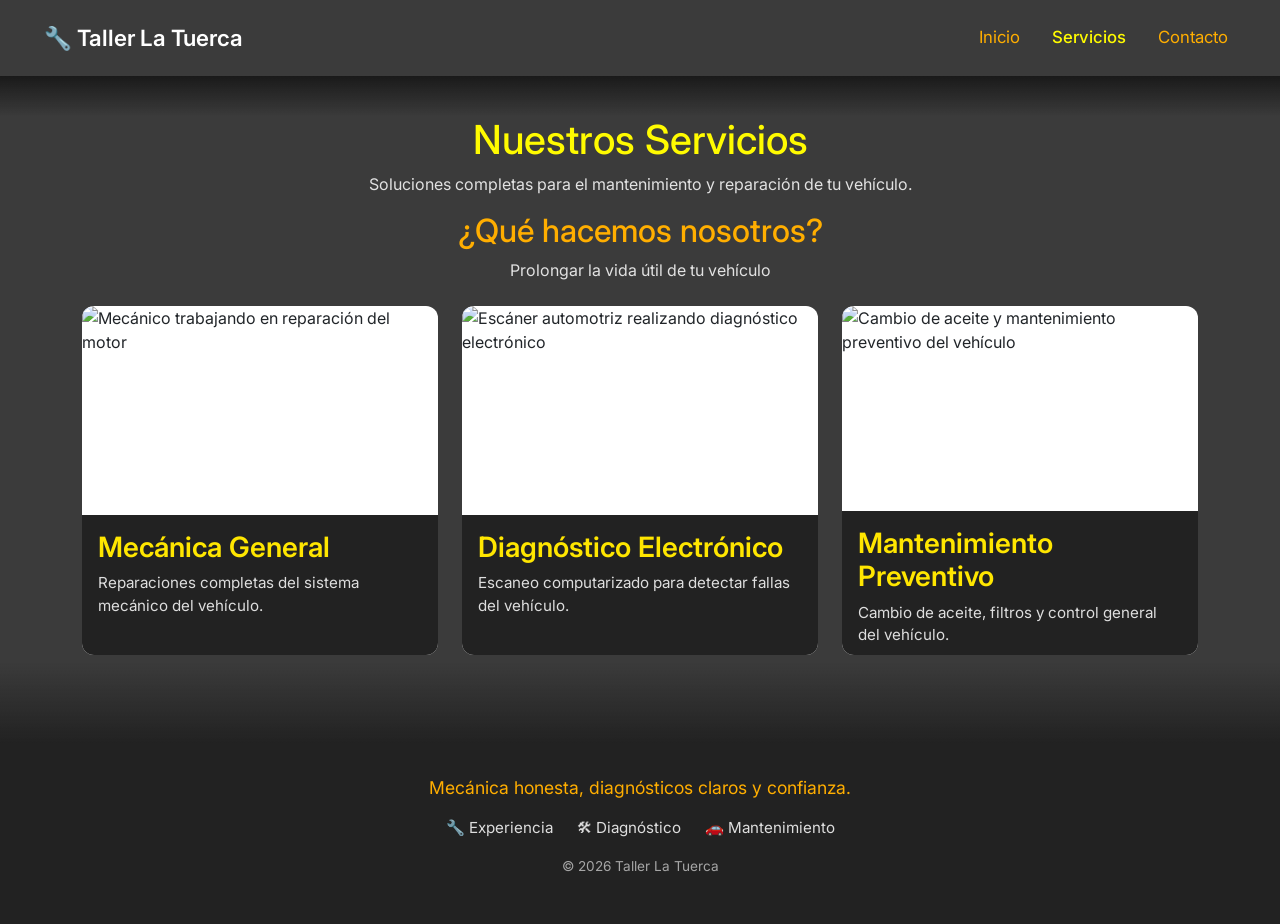
==== Servicios.html @ 04a1a287 "Proyecto Modulo 1 completo" ====
<!doctype html>
<html lang="en">
  <head>
    <meta charset="UTF-8" />
    <meta name="viewport" content="width=device-width, initial-scale=1.0" />
    <link rel="preconnect" href="https://fonts.googleapis.com" />
    <link rel="preconnect" href="https://fonts.gstatic.com" crossorigin />
    <link
      href="https://fonts.googleapis.com/css2?family=Inter:ital,opsz,wght@0,14..32,100..900;1,14..32,100..900&display=swap"
      rel="stylesheet"
    />
    <link
      href="https://cdn.jsdelivr.net/npm/bootstrap@5.3.8/dist/css/bootstrap.min.css"
      rel="stylesheet"
      integrity="sha384-sRIl4kxILFvY47J16cr9ZwB07vP4J8+LH7qKQnuqkuIAvNWLzeN8tE5YBujZqJLB"
      crossorigin="anonymous"
    />
    <link rel="stylesheet" href="./style.css" />
    <title>ServiciosTallerTuerca</title>
  </head>
  <body>
    <header>
      <nav class="navbar navbar-expand-lg navbar-dark custom-navbar">
        <div class="container-fluid">
          <a class="navbar-brand" href="./index.html">🔧 Taller La Tuerca</a>
          <button
            class="navbar-toggler"
            type="button"
            data-bs-toggle="collapse"
            data-bs-target="#navbarNav"
          >
            <span class="navbar-toggler-icon"></span>
          </button>
          <div class="collapse navbar-collapse" id="navbarNav">
            <ul class="navbar-nav ms-auto">
              <li class="nav-item">
                <a class="nav-link" href="./index.html">Inicio</a>
              </li>
              <li class="nav-item">
                <a class="nav-link active" href="./Servicios.html">Servicios</a>
              </li>
              <li class="nav-item">
                <a class="nav-link" href="./Contacto.html">Contacto</a>
              </li>
            </ul>
          </div>
        </div>
      </nav>
    </header>
    <main class="main-servicios">
      <section
        class="hero-servicios text-center text-white d-flex align-items-center"
      >
        <div class="container">
          <h1>Nuestros Servicios</h1>
          <p>
            Soluciones completas para el mantenimiento y reparación de tu
            vehículo.
          </p>
        </div>
      </section>
      <section>
        <div class="container">
          <div class="text-center mb-5">
            <h2>¿Qué hacemos nosotros?</h2>
            <p>Prolongar la vida útil de tu vehículo</p>
          </div>
          <!-- GRID SERVICIOS -->
          <div class="row g-4">
            <!-- SERVICIO 1 -->
            <div class="col-md-4">
              <section class="card servicio-card">
                <img
                  src="/Materiales/gettyimages-638409178-612x612.jpg"
                  class="card-img-top img-fluid"
                  alt="Mecánico trabajando en reparación del motor"
                  loading="lazy"
                  decoding="async"
                />
                <div class="card-body">
                  <h3 class="card-title">Mecánica General</h3>
                  <p class="card-text">
                    Reparaciones completas del sistema mecánico del vehículo.
                  </p>
                </div>
              </section>
            </div>
            <!-- SERVICIO 2 -->
            <div class="col-md-4">
              <section class="card h-100">
                <img
                  src="/Materiales/D_Q_NP_2X_909246-MLA84755002087_052025-V.jpg"
                  class="card-img-top img-fluid"
                  alt="Escáner automotriz realizando diagnóstico electrónico"
                  loading="lazy"
                  decoding="async"
                />
                <div class="card-body">
                  <h3 class="card-title">Diagnóstico Electrónico</h3>
                  <p class="card-text">
                    Escaneo computarizado para detectar fallas del vehículo.
                  </p>
                </div>
              </section>
            </div>
            <!-- SERVICIO 3 -->
            <div class="col-md-4">
              <section class="card h-100">
                <img
                  src="/Materiales/97d45e1995abc46eea6cfe8cf5016e6e_L.jpg"
                  class="card-img-top img-fluid"
                  alt="Cambio de aceite y mantenimiento preventivo del vehículo"
                  loading="lazy"
                  decoding="async"
                />
                <div class="card-body">
                  <h3 class="card-title">Mantenimiento Preventivo</h3>
                  <p class="card-text">
                    Cambio de aceite, filtros y control general del vehículo.
                  </p>
                </div>
              </section>
            </div>
          </div>
        </div>
      </section>
    </main>
    <footer class="footer">
      <div class="container text-center">
        <p class="footer-slogan">
          Mecánica honesta, diagnósticos claros y confianza.
        </p>
        <div class="footer-icons">
          <span>🔧 Experiencia</span>
          <span>🛠 Diagnóstico</span>
          <span>🚗 Mantenimiento</span>
        </div>
        <p class="footer-copy">© 2026 Taller La Tuerca</p>
      </div>
    </footer>
    <script
      src="https://cdn.jsdelivr.net/npm/bootstrap@5.3.8/dist/js/bootstrap.bundle.min.js"
      integrity="sha384-FKyoEForCGlyvwx9Hj09JcYn3nv7wiPVlz7YYwJrWVcXK/BmnVDxM+D2scQbITxI"
      crossorigin="anonymous"
    ></script>
  </body>
</html>
---- style.css ----
* {
  box-sizing: border-box;
}
body {
  font-family: "Inter", sans-serif;
  margin: 0;
  background-color: var(--color-fondo-oscuro);
  color: var(--color-texto);
}
:root {
  --color-primario: #ffae00;
  --color-primario-hover: #ffe600;
  --color-secundario: #1a1a1a;
  --color-acento: #fffb00;
  --color-texto: #2c2c2c;
  --color-fondo-claro: #3b3b3b;
  --color-fondo-oscuro: #222222;
}
/***** Main y Footer *****/

main {
  position: relative;
  background-color: var(--color-fondo-claro);
}

main::before {
  content: "";
  position: absolute;
  top: 0;
  left: 0;
  width: 100%;
  height: 40px;

  background: linear-gradient(
    to top,
    rgba(0, 0, 0, 0),
    var(--color-secundario)
  );

  pointer-events: none;
  z-index: 1;
}

main::after {
  content: "";
  position: absolute;
  left: 0;
  bottom: 0;
  width: 100%;
  height: 80px;

  background: linear-gradient(
    to bottom,
    rgba(0, 0, 0, 0),
    var(--color-fondo-oscuro)
  );

  pointer-events: none;
  z-index: 1;
}

footer {
  position: relative;
  z-index: 2;
}

/***** Nav *****/
.navbar {
  padding: 1rem 2rem;
  min-height: 70px;
}

.custom-navbar {
  background-color: var(--color-fondo-claro);
}

.navbar-brand {
  font-size: 1.4rem;
  font-weight: 600;
}

.navbar-nav .nav-link {
  font-size: 1.05rem;
  margin-left: 1rem;
  color: var(--color-primario);
  transition: color 0.2s ease;
}

.navbar-nav .nav-link:hover {
  color: var(--color-primario-hover);
}

.navbar-nav .nav-link.active {
  color: var(--color-acento);
  font-weight: 500;
}
/* Mobile */
@media (max-width: 768px) {
  .navbar {
    padding: 0.5rem 1rem;
  }

  .navbar-brand {
    font-size: 1.1rem;
  }

  .navbar-nav .nav-link {
    padding: 0.5rem 0;
    font-size: 1rem;
  }
}
/***** Hero *****/
.hero {
  position: relative;
  background-image: url("/Materiales/pngtree-close-up-view-of-a-classic-car-engine-in-workshop-with-image_20394588.webp");
  background-size: cover;
  background-position: center;
  height: 70vh;
  overflow: hidden;
  display: flex;
  align-items: center;
  justify-content: center;
  animation: fadeHero 1.2s ease-out forwards;
}

.hero::before {
  content: "";
  position: absolute;
  inset: 0;
  background-image: inherit;
  background-size: cover;
  background-position: center;
  filter: blur(4px);
  transform: scale(1.05);
  z-index: 1;
}
.hero::after {
  content: "";
  position: absolute;
  inset: 0;

  background: linear-gradient(
    180deg,
    rgba(0, 0, 0, 0.55) 0%,
    rgba(0, 0, 0, 0.55) 70%,
    var(--color-fondo-oscuro) 100%
  );

  z-index: 2;
}

.hero-content {
  position: relative;
  z-index: 3;
  color: #fff;
  text-align: center;
  max-width: 800px;
  padding: 1rem;
}
.hero h1 {
  font-size: 3rem;
  color: var(--color-primario);
}

.hero h2 {
  font-size: 1.5rem;
  color: var(--color-acento);
}

.hero p {
  font-size: 1.1rem;
  color: rgba(255, 255, 255, 0.9);
}
/***** Celular Hero Content *****/
@media (max-width: 768px) {
  .hero {
    height: 60vh;
  }
}

@media (max-width: 576px) {
  .hero {
    height: 55vh;
  }

  .hero h1 {
    font-size: 2.2rem;
  }

  .hero h2 {
    font-size: 1.2rem;
  }

  .hero p {
    font-size: 1rem;
  }
}
section {
  scroll-margin-top: 80pxad;
}
/***** Hero Animacion *****/
@keyframes fadeHero {
  from {
    opacity: 0;
    filter: blur(6px);
  }
  to {
    opacity: 1;
    filter: blur(0);
  }
}

/***** Footer *****/
.footer {
  background-color: var(--color-fondo-oscuro);
  color: rgba(255, 255, 255, 0.85);
  padding: 2rem 1rem;
}

.footer-slogan {
  color: var(--color-primario);
  font-size: 1.1rem;
  margin-bottom: 1rem;
}

.footer-icons {
  display: flex;
  justify-content: center;
  gap: 1.5rem;
  font-size: 0.95rem;
  margin-bottom: 1rem;
}

.footer-copy {
  font-size: 0.85rem;
  opacity: 0.7;
}
/***** Seccion de Servicios *****/
.main-servicios {
  background-color: var(--color-fondo-claro);
  padding: 4rem 0;
  min-height: 70vh;
}

.main-servicios section:first-child {
  margin-top: -1.5rem;
}

.servicios-caja {
  display: flex;
  flex-direction: column;
}

.servicios-caja p {
  flex-grow: 1;
}

.card {
  border: none;
  border-radius: 12px;
  overflow: hidden;
  transition:
    transform 0.4s ease,
    box-shadow 0.4s ease;
}

.servicio-card {
  height: 100%;
  display: flex;
  flex-direction: column;
}

.servicio-card .card-body {
  flex-grow: 1;
}
.card:hover {
  transform: translateY(-8px) scale(1.02);
  box-shadow: 0px 10px 30px var(--color-primario);
}

.card-img-top {
  height: 220px;
  object-fit: cover;
  transition: transform 0.4s ease;
}

.card:hover .card-img-top {
  transform: scale(1.05);
}
.card-body {
  background-color: var(--color-fondo-oscuro);
  color: var(--color-primario-hover);
  min-height: 140px;
  height: auto;
}

.card-title {
  font-weight: 600;
}

.card-text {
  font-size: 0.95rem;
}
main h1 {
  color: var(--color-acento);
}
main h2 {
  color: var(--color-primario);
}

main p {
  color: rgba(255, 255, 255, 0.85);
}

.card {
  opacity: 0;
  transition:
    transform 0.5s ease,
    box-shadow 0.5s ease;
  animation: fadeIn 1.4s ease forwards;
  overflow: hidden;
}

.card:nth-child(2) {
  animation-delay: 0.2s;
}

.card:nth-child(3) {
  animation-delay: 0.4s;
}

.card:hover .card-img-top {
  transform: scale(1.08);
}

/* Animación */
@keyframes fadeIn {
  from {
    opacity: 0;
    transform: translateY(40px);
  }

  to {
    opacity: 1;
    transform: translateY(0);
  }
}
/* Contacto */
.contacto-bloque {
  background-color: var(--color-fondo-oscuro);
  border: 1px solid rgba(255, 255, 255, 0.08);
  padding: 3.8rem;
  min-height: 220px;
  display: flex;
  flex-direction: column;
  justify-content: center;
  will-change: transform;
  transition:
    transform 0.35s ease,
    box-shadow 0.35s ease;
  position: relative;
  overflow: hidden;
  border-radius: 12px;
}

@media (max-width: 768px) {
  .contacto-bloque:hover {
    transform: scale(1.02);
  }
}

.contacto-bloque:hover {
  transform: scale(1.05);
  box-shadow: 0 10px 30px rgb(255, 238, 0);
  border-color: var(--color-primario);
  background-color: grey;
}

/* Hero Contacto */
.hero-contacto {
  position: relative;
  background-image: url("/Materiales/image.jpg");
  background-size: cover;
  background-position: center;
  height: 40vh;
  display: flex;
  align-items: center;
  justify-content: center;
  mask-image: linear-gradient(to bottom, black 80%, transparent 100%);
  -webkit-mask-image: linear-gradient(to bottom, black 80%, transparent 100%);
  isolation: isolate;
  animation: fadeHero 1s ease forwards;
  opacity: 0;
  overflow: hidden;
}

.hero-contacto::before {
  content: "";
  position: absolute;
  inset: 0;
  background-image: inherit;
  background-size: cover;
  background-position: center;
  filter: blur(2px);
  transform: scale(1.05);
  z-index: 0;
  animation: heroZoom 1.4s ease-out forwards;
}

.contacto-info {
  mask-image: linear-gradient(
    to bottom,
    transparent 0%,
    black 15%,
    black 85%,
    transparent 100%
  );
  -webkit-mask-image: linear-gradient(
    to bottom,
    transparent 0%,
    black 15%,
    black 85%,
    transparent 100%
  );
}

@keyframes heroZoom {
  from {
    transform: scale(1.15);
    filter: blur(0px);
  }

  to {
    transform: scale(1.05);
    filter: blur(2px);
  }
}

@keyframes fadeHero {
  to {
    opacity: 1;
  }
}
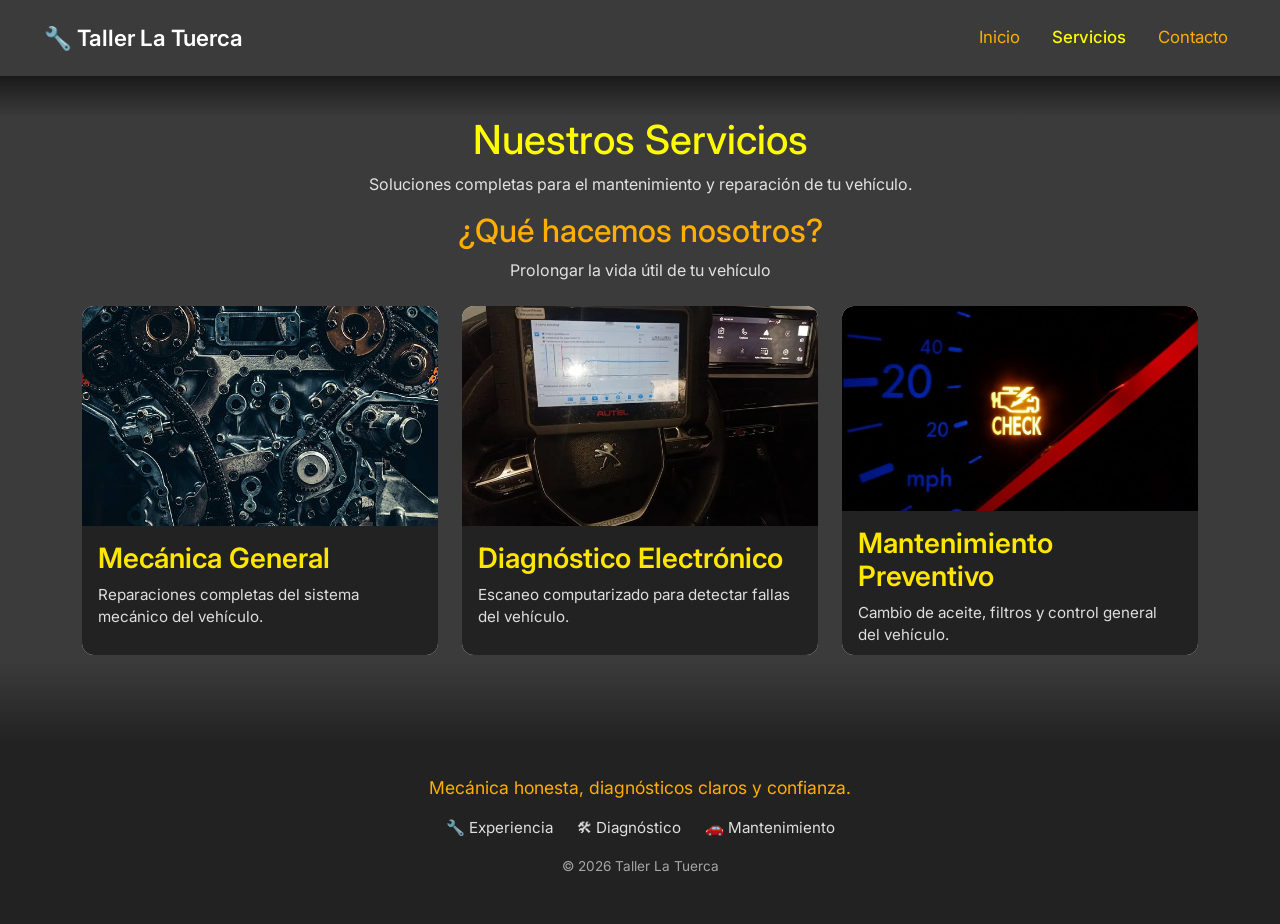
==== commit f7a70024: "Corrijo rutas de imagenes y ajustes html" ====
--- a/Servicios.html
+++ b/Servicios.html
@@ -71,7 +71,7 @@
             <div class="col-md-4">
               <section class="card servicio-card">
                 <img
-                  src="/Materiales/gettyimages-638409178-612x612.jpg"
+                  src="./Materiales/gettyimages-638409178-612x612.jpg"
                   class="card-img-top img-fluid"
                   alt="Mecánico trabajando en reparación del motor"
                   loading="lazy"
@@ -89,7 +89,7 @@
             <div class="col-md-4">
               <section class="card h-100">
                 <img
-                  src="/Materiales/D_Q_NP_2X_909246-MLA84755002087_052025-V.jpg"
+                  src="./Materiales/D_Q_NP_2X_909246-MLA84755002087_052025-V.webp"
                   class="card-img-top img-fluid"
                   alt="Escáner automotriz realizando diagnóstico electrónico"
                   loading="lazy"
@@ -107,7 +107,7 @@
             <div class="col-md-4">
               <section class="card h-100">
                 <img
-                  src="/Materiales/97d45e1995abc46eea6cfe8cf5016e6e_L.jpg"
+                  src="./Materiales/97d45e1995abc46eea6cfe8cf5016e6e_L.jpg"
                   class="card-img-top img-fluid"
                   alt="Cambio de aceite y mantenimiento preventivo del vehículo"
                   loading="lazy"
--- a/style.css
+++ b/style.css
@@ -112,7 +112,7 @@
 /***** Hero *****/
 .hero {
   position: relative;
-  background-image: url("/Materiales/pngtree-close-up-view-of-a-classic-car-engine-in-workshop-with-image_20394588.webp");
+  background-image: url("./Materiales/pngtree-close-up-view-of-a-classic-car-engine-in-workshop-with-image_20394588.webp");
   background-size: cover;
   background-position: center;
   height: 70vh;
@@ -379,7 +379,7 @@
 /* Hero Contacto */
 .hero-contacto {
   position: relative;
-  background-image: url("/Materiales/image.jpg");
+  background-image: url("./Materiales/image.jpg.jpg");
   background-size: cover;
   background-position: center;
   height: 40vh;
